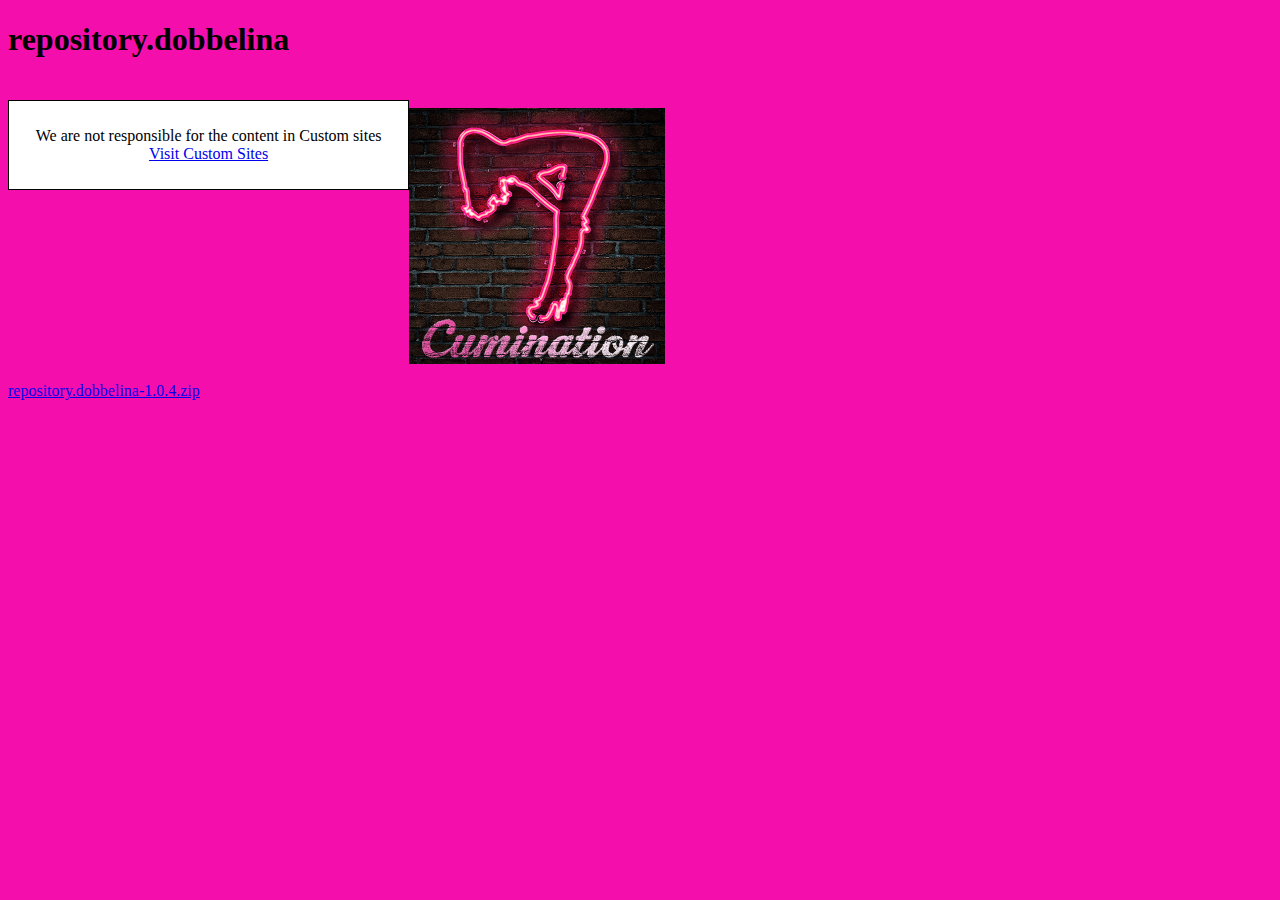
==== index.html @ 9c767926 "added image" ====
<!DOCTYPE html>
<html>
<head>
  <title>repository.dobbelina</title>
<style>
    .box {
      background-color: white;
      border: 1px solid black;
      padding: 10px;
      margin-top: 20px;
      text-align: center;
      width: 30%;
      float: left;
    }
	img {
      width: 256px;
      height: 256px;
      vertical-align: middle;
      margin-top: 10px;
      display: block;
      margin-left: 300px; /* Adjust the margin-left value as desired */
    }
  </style>
</head>
<body style="background-color: rgb(244, 15, 173);">
  <h1>repository.dobbelina</h1>
    <div class="box">
    <p>We are not responsible for the content in Custom sites<br><a href="https://github.com/dobbelina/dobbelina.github.io/tree/master/Custom%20sites">Visit Custom Sites</a></p>
  </div>
  <br>
<img src="icon.png">
  <br>
  <a href="repository.dobbelina-1.0.4.zip">repository.dobbelina-1.0.4.zip</a>
</body>
</html>
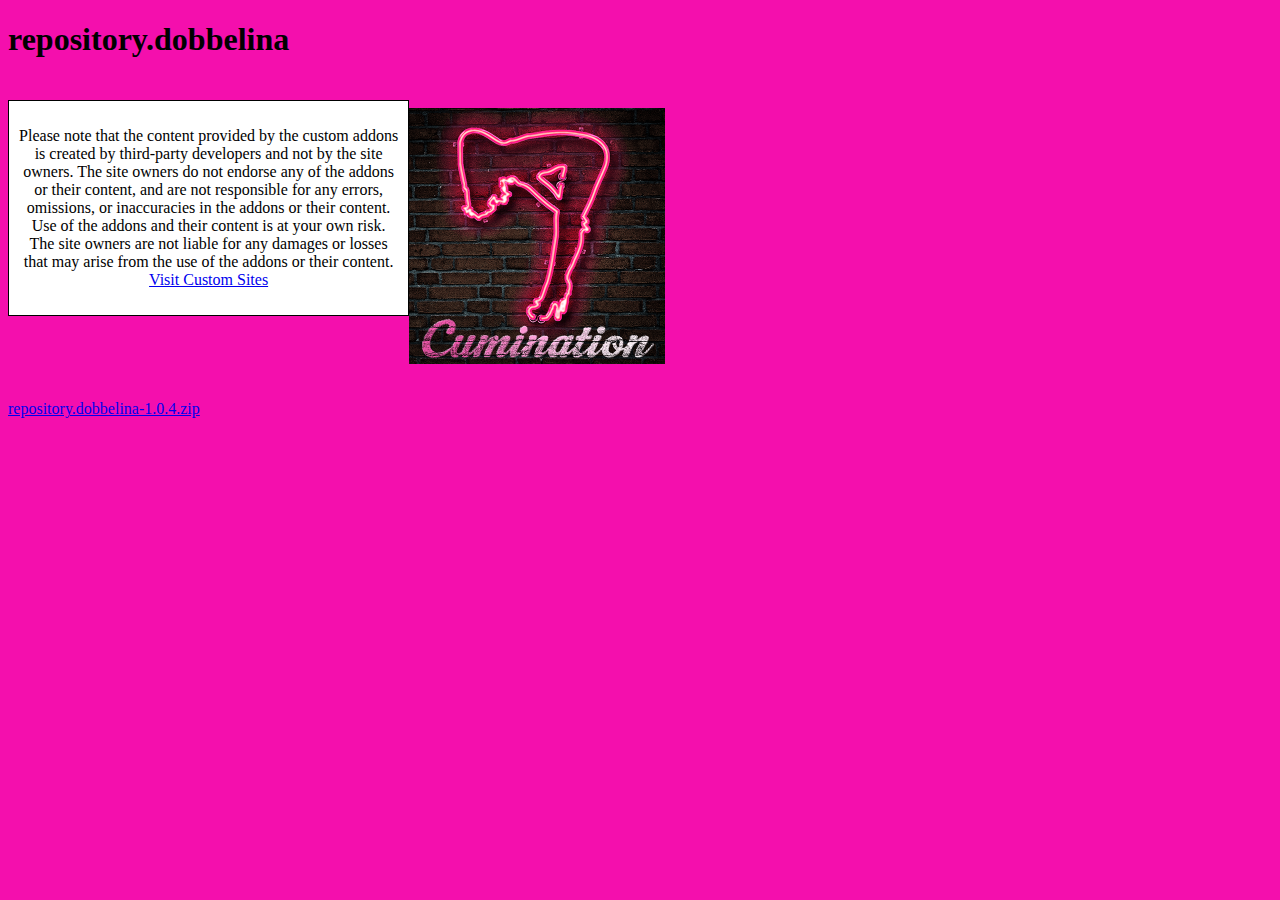
==== commit c3751d22: "Update index.html" ====
--- a/index.html
+++ b/index.html
@@ -25,11 +25,14 @@
 <body style="background-color: rgb(244, 15, 173);">
   <h1>repository.dobbelina</h1>
     <div class="box">
-    <p>We are not responsible for the content in Custom sites<br><a href="https://github.com/dobbelina/dobbelina.github.io/tree/master/Custom%20sites">Visit Custom Sites</a></p>
+    <p>Please note that the content provided by the custom addons is created by third-party developers and not by the site owners.
+The site owners do not endorse any of the addons or their content, and are not responsible for any errors, omissions, or inaccuracies in the addons or their content. Use of the addons and their content is at your own risk.
+The site owners are not liable for any damages or losses that may arise from the use of the addons or their content.<br><a href="https://github.com/dobbelina/dobbelina.github.io/tree/master/Custom%20sites" target="_blank">Visit Custom Sites</a></p>
   </div>
   <br>
 <img src="icon.png">
   <br>
+  <br>
   <a href="repository.dobbelina-1.0.4.zip">repository.dobbelina-1.0.4.zip</a>
 </body>
 </html>
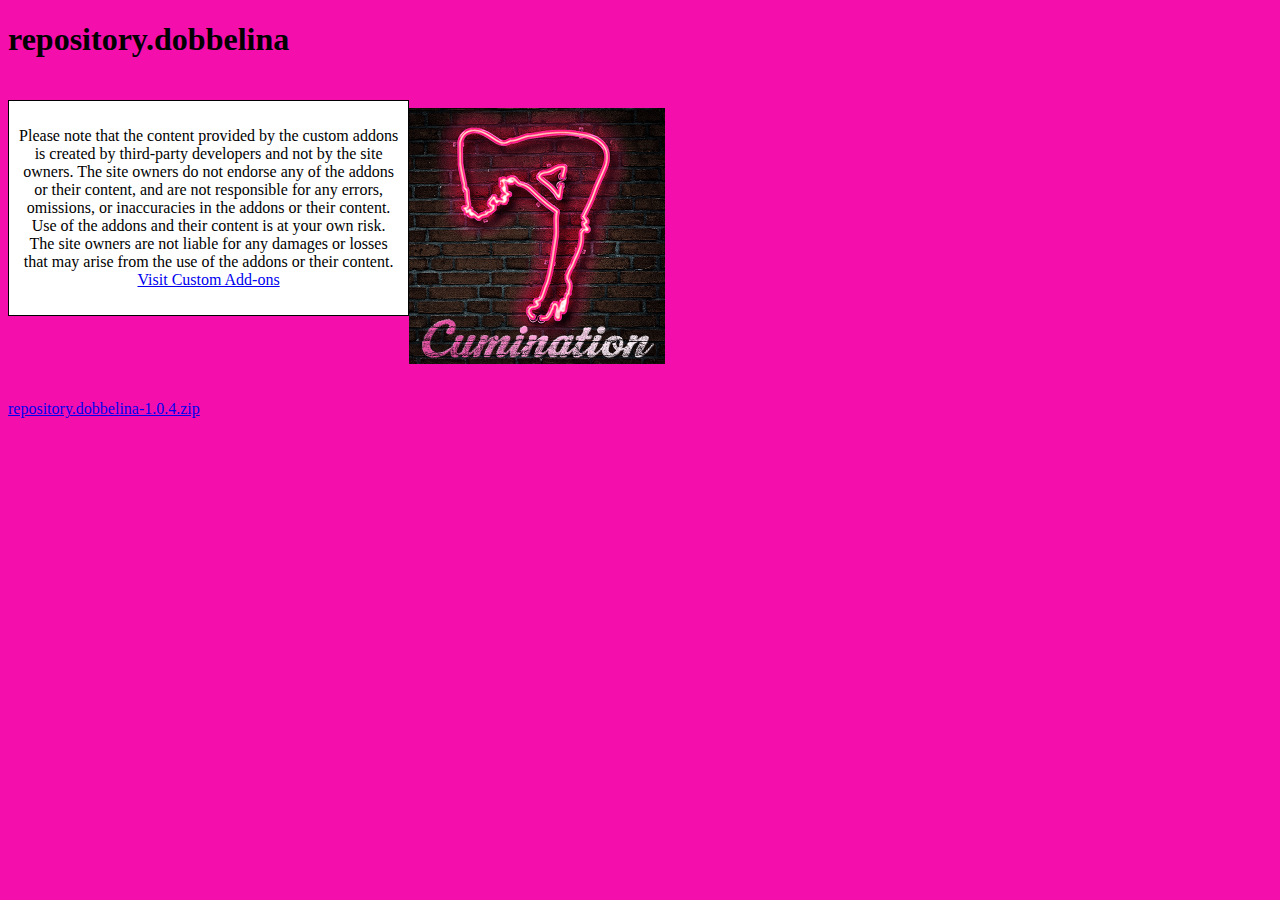
==== commit 1570204f: "Update index.html" ====
--- a/index.html
+++ b/index.html
@@ -18,7 +18,7 @@
       vertical-align: middle;
       margin-top: 10px;
       display: block;
-      margin-left: 300px; /* Adjust the margin-left value as desired */
+      margin-left: 350px; /* Adjust the margin-left value as desired */
     }
   </style>
 </head>
@@ -27,7 +27,7 @@
     <div class="box">
     <p>Please note that the content provided by the custom addons is created by third-party developers and not by the site owners.
 The site owners do not endorse any of the addons or their content, and are not responsible for any errors, omissions, or inaccuracies in the addons or their content. Use of the addons and their content is at your own risk.
-The site owners are not liable for any damages or losses that may arise from the use of the addons or their content.<br><a href="https://github.com/dobbelina/dobbelina.github.io/tree/master/Custom%20sites" target="_blank">Visit Custom Sites</a></p>
+The site owners are not liable for any damages or losses that may arise from the use of the addons or their content.<br><a href="https://github.com/dobbelina/dobbelina.github.io/tree/master/Custom%20sites" target="_blank">Visit Custom Add-ons</a></p>
   </div>
   <br>
 <img src="icon.png">
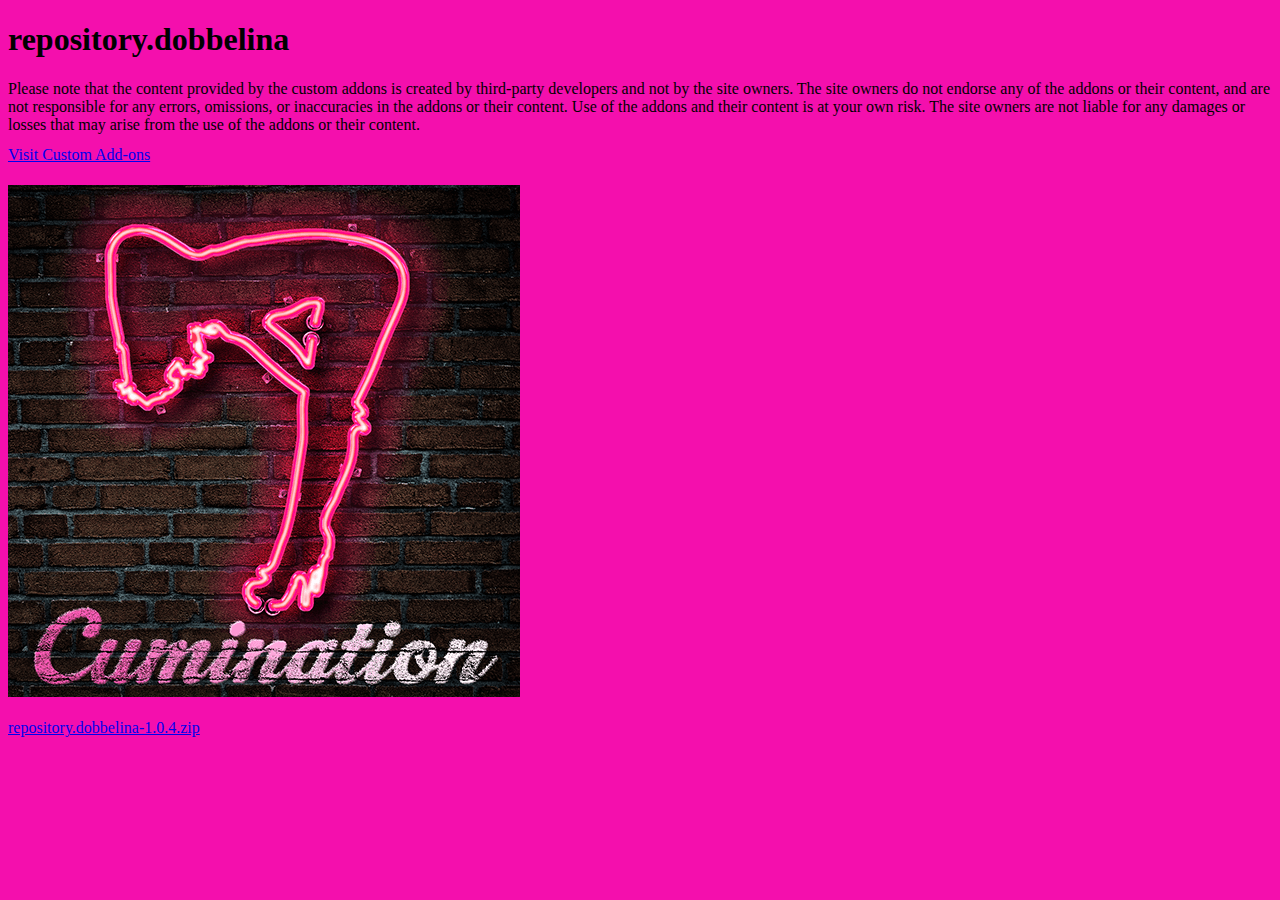
==== commit b26ea133: "Made image clickable" ====
--- a/index.html
+++ b/index.html
@@ -2,35 +2,20 @@
 <html>
 <head>
   <title>repository.dobbelina</title>
-<style>
-    .box {
-      background-color: white;
-      border: 1px solid black;
-      padding: 10px;
-      margin-top: 20px;
-      text-align: center;
-      width: 30%;
-      float: left;
-    }
-	img {
-      width: 256px;
-      height: 256px;
-      vertical-align: middle;
-      margin-top: 10px;
-      display: block;
-      margin-left: 350px; /* Adjust the margin-left value as desired */
-    }
-  </style>
+  <link rel="icon" type="image/x-icon" href="icon.ico">
+  <link href="StyleSheet.css" rel="stylesheet">
 </head>
 <body style="background-color: rgb(244, 15, 173);">
   <h1>repository.dobbelina</h1>
     <div class="box">
-    <p>Please note that the content provided by the custom addons is created by third-party developers and not by the site owners.
-The site owners do not endorse any of the addons or their content, and are not responsible for any errors, omissions, or inaccuracies in the addons or their content. Use of the addons and their content is at your own risk.
-The site owners are not liable for any damages or losses that may arise from the use of the addons or their content.<br><a href="https://github.com/dobbelina/dobbelina.github.io/tree/master/Custom%20sites" target="_blank">Visit Custom Add-ons</a></p>
+  <p style="margin-bottom: 15px;">
+    Please note that the content provided by the custom addons is created by third-party developers and not by the site owners. The site owners do not endorse any of the addons or their content, and are not responsible for any errors, omissions, or inaccuracies in the addons or their content. Use of the addons and their content is at your own risk. The site owners are not liable for any damages or losses that may arise from the use of the addons or their content.
+  </p>
+  <a class="fill button" href="https://github.com/dobbelina/dobbelina.github.io/tree/master/Custom%20sites" target="_blank" style="position: relative; top: -3px;">Visit Custom Add-ons</a>
+</div>
   </div>
   <br>
-<img src="icon.png">
+<a href="https://github.com/dobbelina/repository.dobbelina" target="_blank"><img src="logo.png">
   <br>
   <br>
   <a href="repository.dobbelina-1.0.4.zip">repository.dobbelina-1.0.4.zip</a>
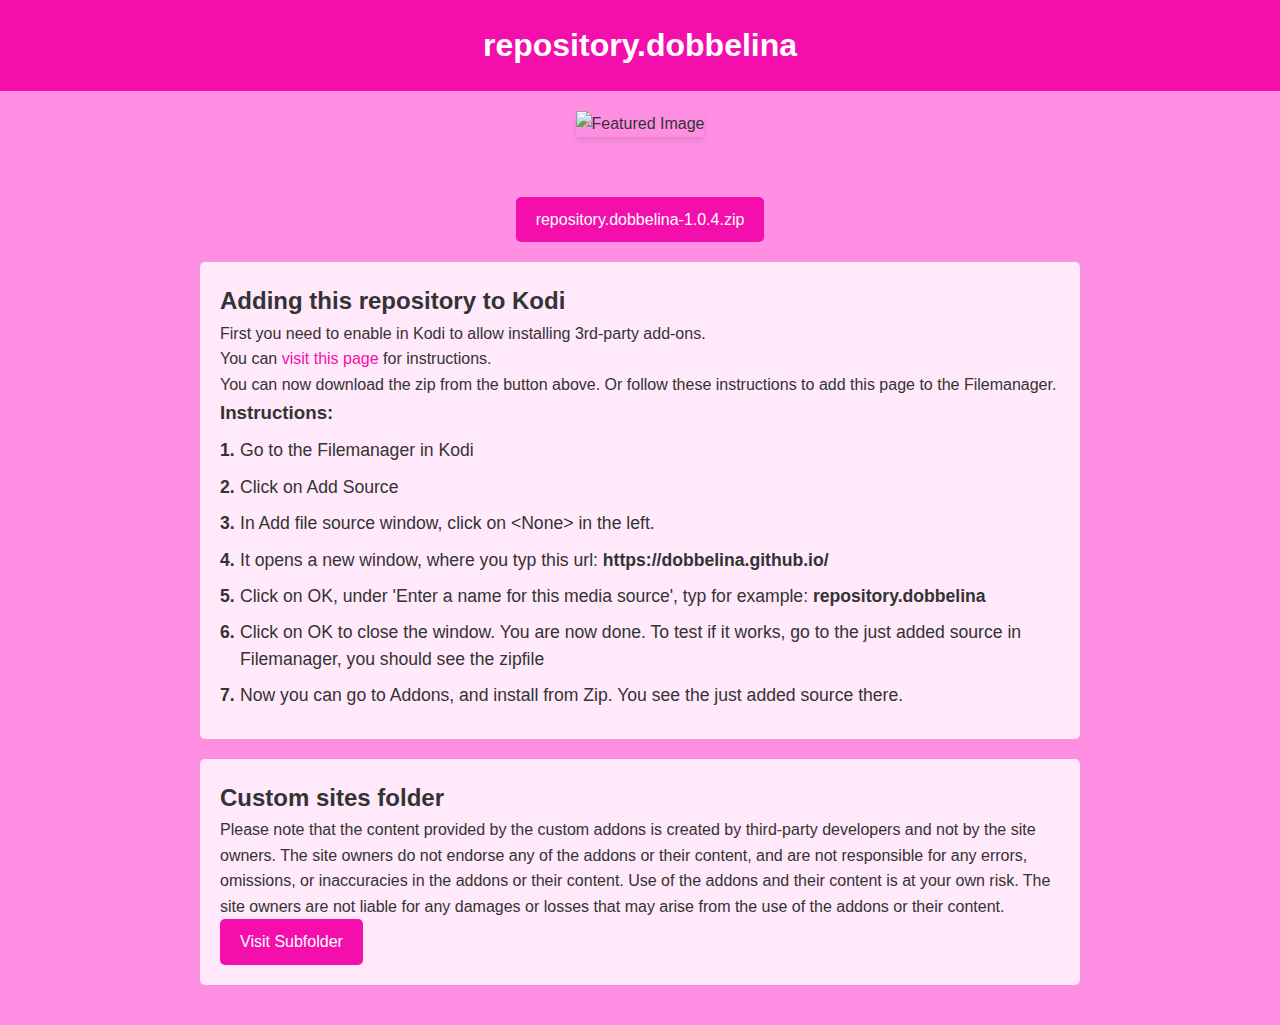
==== commit 2e2b1ec5: "Update html and css" ====
--- a/index.html
+++ b/index.html
@@ -1,23 +1,55 @@
 <!DOCTYPE html>
-<html>
+<html lang="en">
 <head>
-  <title>repository.dobbelina</title>
-  <link rel="icon" type="image/x-icon" href="icon.ico">
-  <link href="StyleSheet.css" rel="stylesheet">
+    <meta charset="UTF-8">
+    <meta name="viewport" content="width=device-width, initial-scale=1.0">
+    <link rel="stylesheet" href="StyleSheet.css">
+	<link rel="icon" type="image/x-icon" href="icon.ico">
+    <title>Repository Dobbelina</title>
+    
+    <script>
+    function openWebsite() {
+        window.open("https://github.com/dobbelina/repository.dobbelina", "_blank");
+    }
+		</script>
+
 </head>
-<body style="background-color: rgb(244, 15, 173);">
-  <h1>repository.dobbelina</h1>
-    <div class="box">
-  <p style="margin-bottom: 15px;">
-    Please note that the content provided by the custom addons is created by third-party developers and not by the site owners. The site owners do not endorse any of the addons or their content, and are not responsible for any errors, omissions, or inaccuracies in the addons or their content. Use of the addons and their content is at your own risk. The site owners are not liable for any damages or losses that may arise from the use of the addons or their content.
-  </p>
-  <a class="fill button" href="https://github.com/dobbelina/dobbelina.github.io/tree/master/Custom%20sites" target="_blank" style="position: relative; top: -3px;">Visit Custom Add-ons</a>
-</div>
-  </div>
-  <br>
-<a href="https://github.com/dobbelina/repository.dobbelina" target="_blank"><img src="logo.png">
-  <br>
-  <br>
-  <a href="repository.dobbelina-1.0.4.zip">repository.dobbelina-1.0.4.zip</a>
+<body>
+    <header>
+        <h1>repository.dobbelina</h1>
+    </header>
+    <div class="container">
+      <section class="featured-image">
+          <img src="https://user-images.githubusercontent.com/46063764/103461711-a9eb6280-4d20-11eb-983b-516b022cbbf5.png" alt="Featured Image" onclick="openWebsite()">
+      </section>
+
+      <main>
+          <section class="download">
+              <a href="repository.dobbelina-1.0.4.zip">repository.dobbelina-1.0.4.zip</a>
+          </section>
+          <section class="info">
+              <h2>Adding this repository to Kodi</h2>
+              <p>First you need to enable in Kodi to allow installing 3rd-party add-ons.<br>You can <a href="https://howtomediacenter.com/en/allow-unofficial-kodi-addons/" target="_blank" rel="noreferrer noopener">visit this page</a> for instructions.</p>
+              <p>You can now download the zip from the button above. Or follow these instructions to add this page to the Filemanager.</p>
+           
+              <h3>Instructions:</h3>
+              <ol>
+                  <li>Go to the Filemanager in Kodi</li>
+                  <li>Click on Add Source</li>
+                  <li>In Add file source window, click on &lt;None&gt; in the left.</li>
+                  <li>It opens a new window, where you typ this url: <b>https://dobbelina.github.io/</b></li>
+                  <li>Click on OK, under 'Enter a name for this media source', typ for example: <b>repository.dobbelina</b></li>
+                  <li>Click on OK to close the window. You are now done. To test if it works, go to the just added source in Filemanager, you should see the zipfile</li>
+                  <li>Now you can go to Addons, and install from Zip. You see the just added source there.</li>
+              </ol>
+          </section>
+
+          <section class="subfolder">
+              <h2>Custom sites folder</h2>
+              <p>Please note that the content provided by the custom addons is created by third-party developers and not by the site owners. The site owners do not endorse any of the addons or their content, and are not responsible for any errors, omissions, or inaccuracies in the addons or their content. Use of the addons and their content is at your own risk. The site owners are not liable for any damages or losses that may arise from the use of the addons or their content.</p>
+              <a href="https://github.com/dobbelina/dobbelina.github.io/tree/master/Custom%20sites" target="_blank" class="button">Visit Subfolder</a>
+          </section>
+      </main>
+    </div>
 </body>
 </html>
--- a/StyleSheet.css
+++ b/StyleSheet.css
@@ -0,0 +1,131 @@
+* {
+    margin: 0;
+    padding: 0;
+    box-sizing: border-box;
+}
+
+body {
+    font-family: Arial, sans-serif;
+    line-height: 1.6;
+    color: #333;
+    background-color: #FF8FE3; /* Lighter accent color */
+}
+
+.container {
+    max-width: 960px;
+    margin: 0 auto;
+    padding: 0 20px;
+}
+
+@media screen and (max-width: 960px) {
+    .container {
+        padding: 0 10px;
+    }
+}
+
+header {
+    padding: 20px;
+    text-align: center;
+    background-color: #F40FAD;
+    color: #fff;
+}
+
+main {
+    padding: 20px;
+}
+
+.image-link img {
+    display: block;
+    width: 100%;
+    max-width: 600px;
+    margin: 0 auto;
+}
+
+.download {
+    text-align: center;
+    margin: 20px 0;
+}
+
+.info, .subfolder {
+    padding: 20px;
+    background-color: rgba(255, 255, 255, 0.8);
+    margin: 20px 0;
+    border-radius: 5px;
+}
+
+.button {
+    display: inline-block;
+    padding: 10px 20px;
+    background-color: #F40FAD;
+    color: #fff;
+    text-decoration: none;
+    border-radius: 5px;
+}
+
+.button:hover {
+    background-color: #d10e9c;
+}
+
+.info h3 {
+    margin-bottom: 10px;
+}
+
+.info ol {
+    list-style-type: none;
+    counter-reset: list-counter;
+    padding-left: 20px;
+}
+
+.info li {
+    counter-increment: list-counter;
+    margin-bottom: 10px;
+    font-size: 1.1em;
+    line-height: 1.5;
+    position: relative;
+}
+
+.info li:before {
+    content: counter(list-counter) ".";
+    position: absolute;
+    left: -20px;
+    font-weight: bold;
+}
+
+.info a {
+    color: #F40FAD;
+    text-decoration: none;
+    transition: color 0.3s;
+}
+
+.info a:hover {
+    color: #FF8FE3;
+}
+
+.featured-image {
+    text-align: center;
+    padding: 20px 0;
+}
+
+.featured-image img {
+    max-width: 30%;
+    height: auto;
+    box-shadow: 0 4px 6px rgba(0, 0, 0, 0.1);
+}
+
+.download a {
+    display: inline-block;
+    padding: 10px 20px;
+    background-color: #F40FAD;
+    color: #fff;
+    text-decoration: none;
+    border-radius: 5px;
+}
+
+.download a:hover {
+    background-color: #d10e9c;
+}
+
+img[onclick] {
+    cursor: pointer;
+}
+
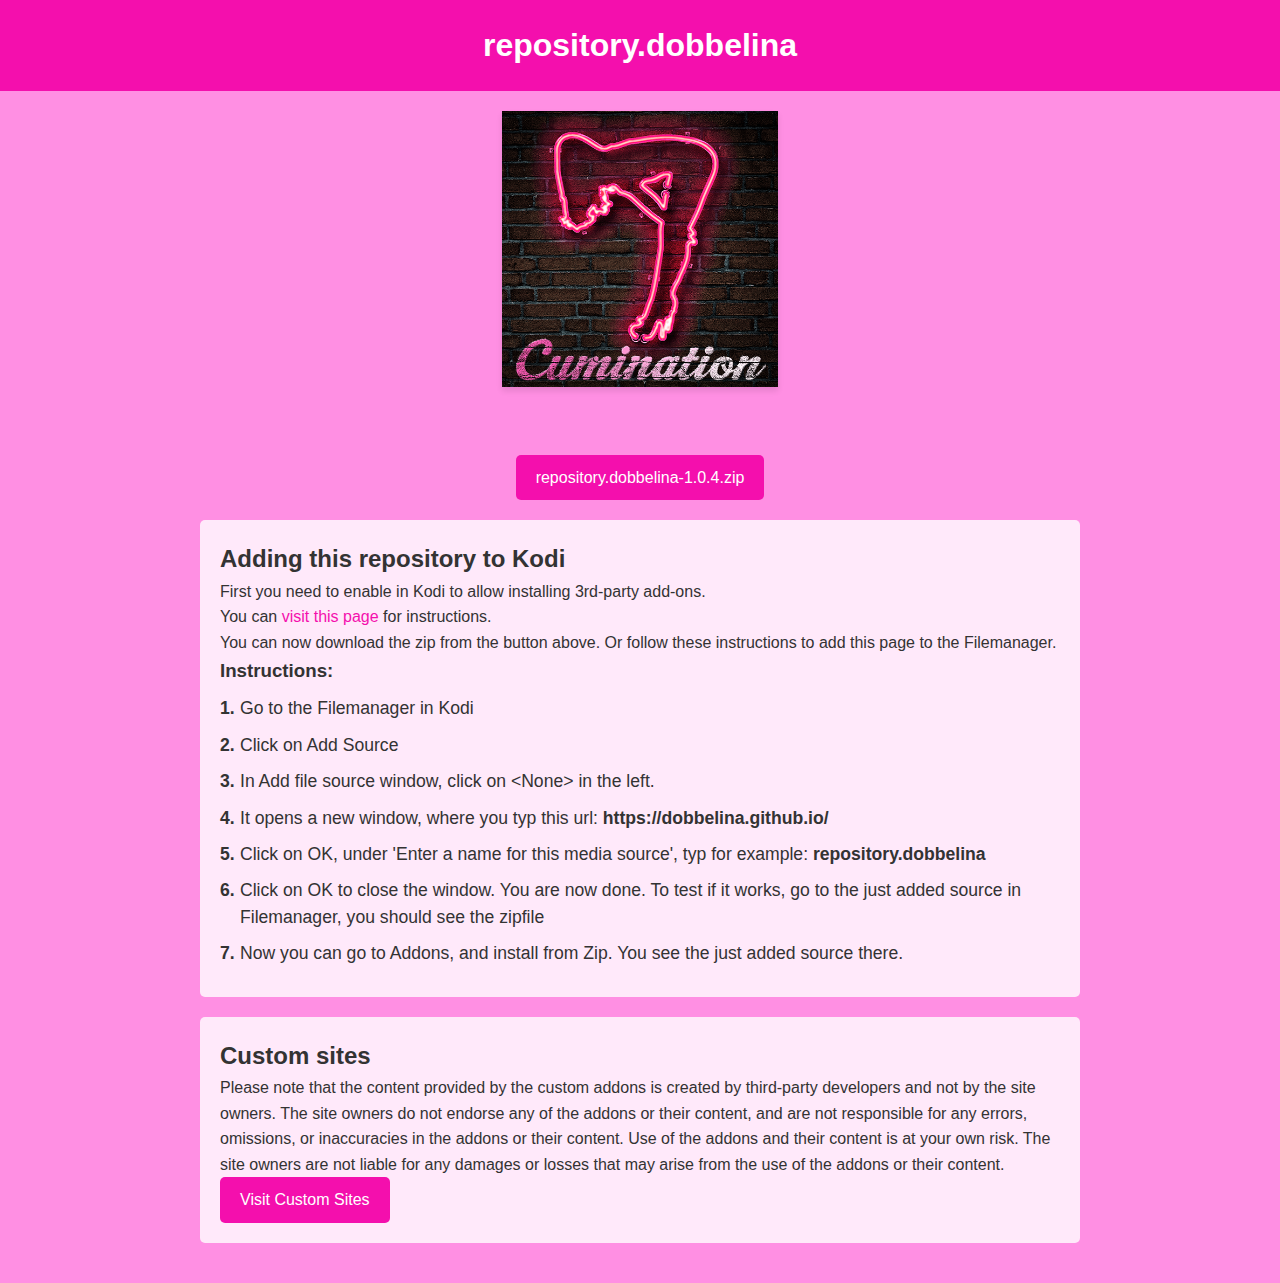
==== commit bff75317: "update" ====
--- a/index.html
+++ b/index.html
@@ -20,7 +20,7 @@
     </header>
     <div class="container">
       <section class="featured-image">
-          <img src="https://user-images.githubusercontent.com/46063764/103461711-a9eb6280-4d20-11eb-983b-516b022cbbf5.png" alt="Featured Image" onclick="openWebsite()">
+          <img src="logo.png" alt="Featured Image" onclick="openWebsite()">
       </section>
 
       <main>
@@ -45,9 +45,9 @@
           </section>
 
           <section class="subfolder">
-              <h2>Custom sites folder</h2>
+              <h2>Custom sites</h2>
               <p>Please note that the content provided by the custom addons is created by third-party developers and not by the site owners. The site owners do not endorse any of the addons or their content, and are not responsible for any errors, omissions, or inaccuracies in the addons or their content. Use of the addons and their content is at your own risk. The site owners are not liable for any damages or losses that may arise from the use of the addons or their content.</p>
-              <a href="https://github.com/dobbelina/dobbelina.github.io/tree/master/Custom%20sites" target="_blank" class="button">Visit Subfolder</a>
+              <a href="custom.html" target="_blank" class="button">Visit Custom Sites</a>
           </section>
       </main>
     </div>
